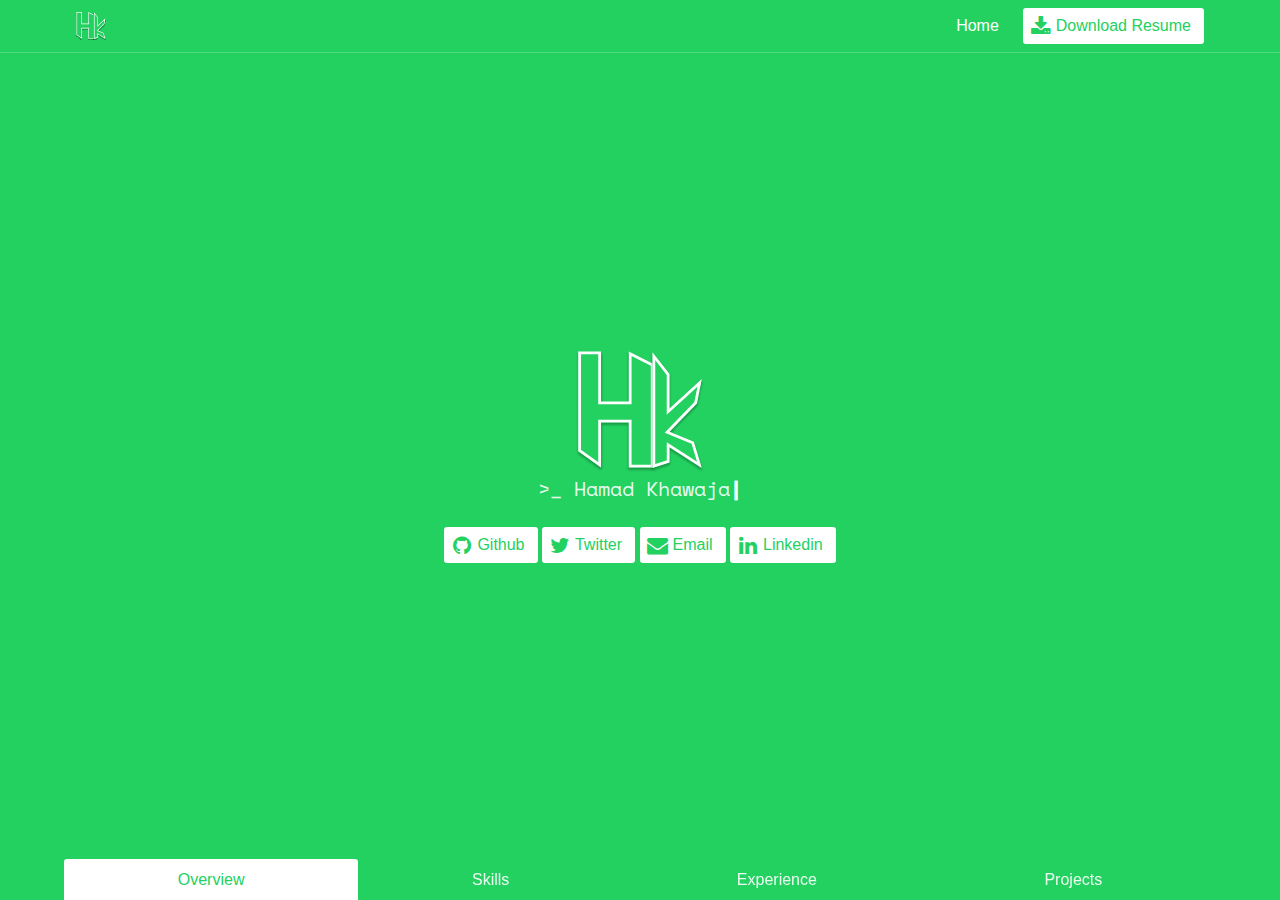
==== index.html @ 9fcc9eed "google analytics" ====
<html>
<head>
<link rel="stylesheet" href="https://maxcdn.bootstrapcdn.com/font-awesome/4.7.0/css/font-awesome.min.css">
<link href="https://fonts.googleapis.com/css?family=Eczar|Space+Mono" rel="stylesheet">
<link rel="stylesheet" href="css/bulma.css">
<link rel="shortcut icon" href="images/favicon.ico" type="image/x-icon">
<meta name="twitter:site" content="@hamadkh">
<meta name="twitter:title" content="khawaja hamad">
<meta name="twitter:description" content="Travel, Technology and Tea.">
<meta name="twitter:image" content="hhttps://pbs.twimg.com/profile_images/726764802987667456/xg8Z3Ock.jpg">
<meta name="keywords" content="resume,connecticut,portfolio,computer science,ct,software,engineer,developer">
<meta name="Description" content="portfolio website of software developer in connecticut">
</head>
<body>
  <section class="hero is-success is-fullheight">
    <!-- Hero header: will stick at the top -->
    <div class="hero-head">
      <header class="nav">
        <div class="container">
          <div class="nav-left">
            <a href="index.html" class="nav-item">
              <img src="images/Logo2.svg"></img>
            </a>
          </div>
          <span class="nav-toggle">
            <span></span>
            <span></span>
            <span></span>
          </span>
          <div class="nav-right nav-menu">
            <a href="index.html" class="nav-item is-active">
              Home
            </a>
            <span class="nav-item">
              <a href="https://github.com/hamadkh/hamadkh.github.io/blob/master/extra/khawajahamad.pdf" download="khawajahamad.pdf" class="button is-success is-inverted">
                <span class="icon">
                  <i class="fa fa-download"></i>
                </span>
                <span>Download Resume</span>
              </a>
            </span>
          </div>
        </div>
      </header>
    </div>

    <!-- Hero content: will be in the middle -->
    <div class="hero-body">
      <div class="container has-text-centered">
        <center><img class="image is-128x128" src="images/Logo2.svg"></img></center>
        <h2 class="subtitle">
        <span id="cmds">
          <b class="me">>_ Hamad Khawaja</b><span id="cursor">|</span>
        </h2>
        <a href="https://github.com/hamadkh" class="button is-success is-inverted">
          <span class="icon">
            <i class="fa fa-github"></i>
          </span>
          <span>Github</span>
        </a>
        <a href="https://twitter.com/KhawajaHamad" class="button is-success is-inverted">
          <span class="icon">
            <i class="fa fa-twitter"></i>
          </span>
          <span>Twitter</span>
        </a>
        <a href="mailto:khawajahamad217@gmail.com" class="button is-success is-inverted">
          <span class="icon">
            <i class="fa fa-envelope"></i>
          </span>
          <span>Email</span>
        </a>
        <a href="https://www.linkedin.com/in/hamad-khawaja-13543383/" class="button is-success is-inverted">
          <span class="icon">
            <i class="fa fa-linkedin"></i>
          </span>
          <span>Linkedin</span>
        </a>
      </div>
    </div>
    <!-- Hero footer: will stick at the bottom -->
    <div class="hero-foot">
      <nav class="tabs is-boxed is-fullwidth">
        <div class="container">
          <ul>
            <li class="is-active"><a href="index.html">Overview</a></li>
            <li><a>Skills</a></li>
            <li><a>Experience</a></li>
            <li><a>Projects</a></li>
          </ul>
        </div>
      </nav>
    </div>
  </section>
  <script>
    (function(i,s,o,g,r,a,m){i['GoogleAnalyticsObject']=r;i[r]=i[r]||function(){
    (i[r].q=i[r].q||[]).push(arguments)},i[r].l=1*new Date();a=s.createElement(o),
    m=s.getElementsByTagName(o)[0];a.async=1;a.src=g;m.parentNode.insertBefore(a,m)
    })(window,document,'script','https://www.google-analytics.com/analytics.js','ga');

    ga('create', 'UA-97578055-1', 'auto');
    ga('send', 'pageview');

  </script>
</body>
</html>
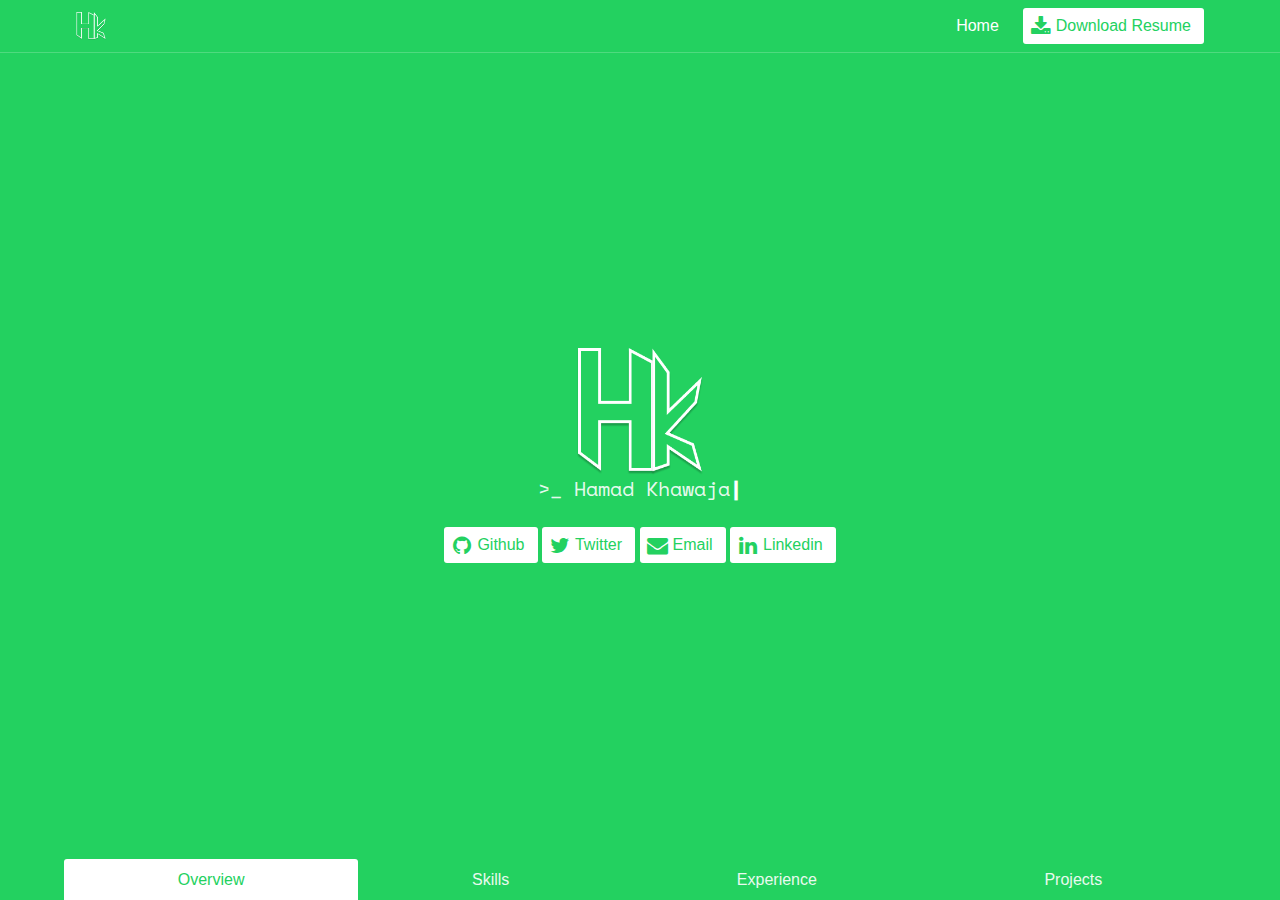
==== commit 640c0a93: "added png" ====
--- a/index.html
+++ b/index.html
@@ -19,7 +19,7 @@
         <div class="container">
           <div class="nav-left">
             <a href="index.html" class="nav-item">
-              <img src="images/Logo2.svg"></img>
+              <img src="images/Logo2.png"></img>
             </a>
           </div>
           <span class="nav-toggle">
@@ -47,7 +47,7 @@
     <!-- Hero content: will be in the middle -->
     <div class="hero-body">
       <div class="container has-text-centered">
-        <center><img class="image is-128x128" src="images/Logo2.svg"></img></center>
+        <center><img class="image is-128x128" src="images/Logo2.png"></img></center>
         <h2 class="subtitle">
         <span id="cmds">
           <b class="me">>_ Hamad Khawaja</b><span id="cursor">|</span>
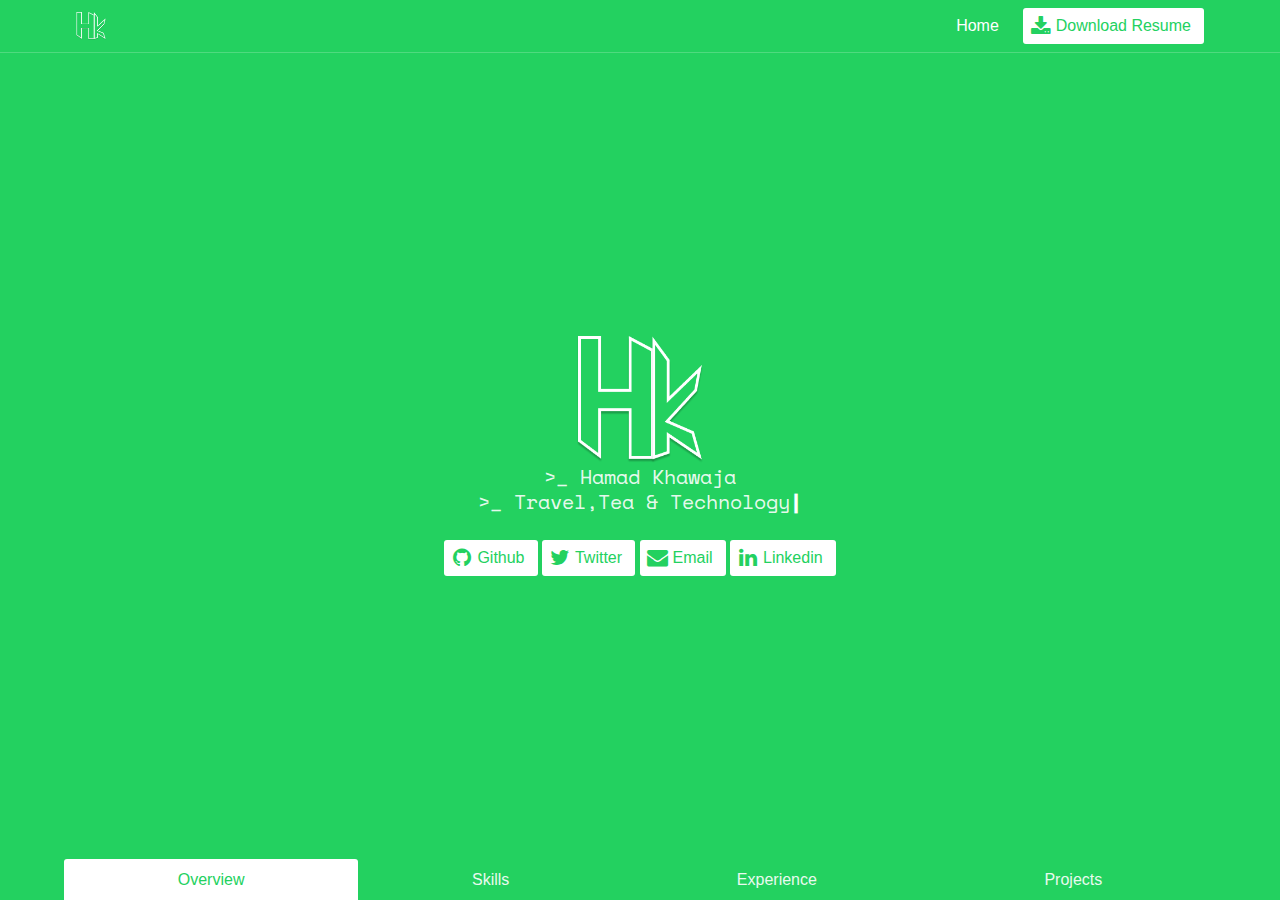
==== commit bf1dd6b2: "experience update" ====
--- a/index.html
+++ b/index.html
@@ -10,6 +10,7 @@
 <meta name="twitter:image" content="hhttps://pbs.twimg.com/profile_images/726764802987667456/xg8Z3Ock.jpg">
 <meta name="keywords" content="resume,connecticut,portfolio,computer science,ct,software,engineer,developer">
 <meta name="Description" content="portfolio website of software developer in connecticut">
+<title>Hamad Khawaja</title>
 </head>
 <body>
   <section class="hero is-success is-fullheight">
@@ -50,7 +51,7 @@
         <center><img class="image is-128x128" src="images/Logo2.png"></img></center>
         <h2 class="subtitle">
         <span id="cmds">
-          <b class="me">>_ Hamad Khawaja</b><span id="cursor">|</span>
+          <b class="me">>_ Hamad Khawaja<br>>_ Travel,Tea & Technology</b><span id="cursor">|</span>
         </h2>
         <a href="https://github.com/hamadkh" class="button is-success is-inverted">
           <span class="icon">
@@ -84,8 +85,8 @@
         <div class="container">
           <ul>
             <li class="is-active"><a href="index.html">Overview</a></li>
-            <li><a>Skills</a></li>
-            <li><a>Experience</a></li>
+            <li><a href="skills.html">Skills</a></li>
+            <li><a href="experience.html">Experience</a></li>
             <li><a>Projects</a></li>
           </ul>
         </div>
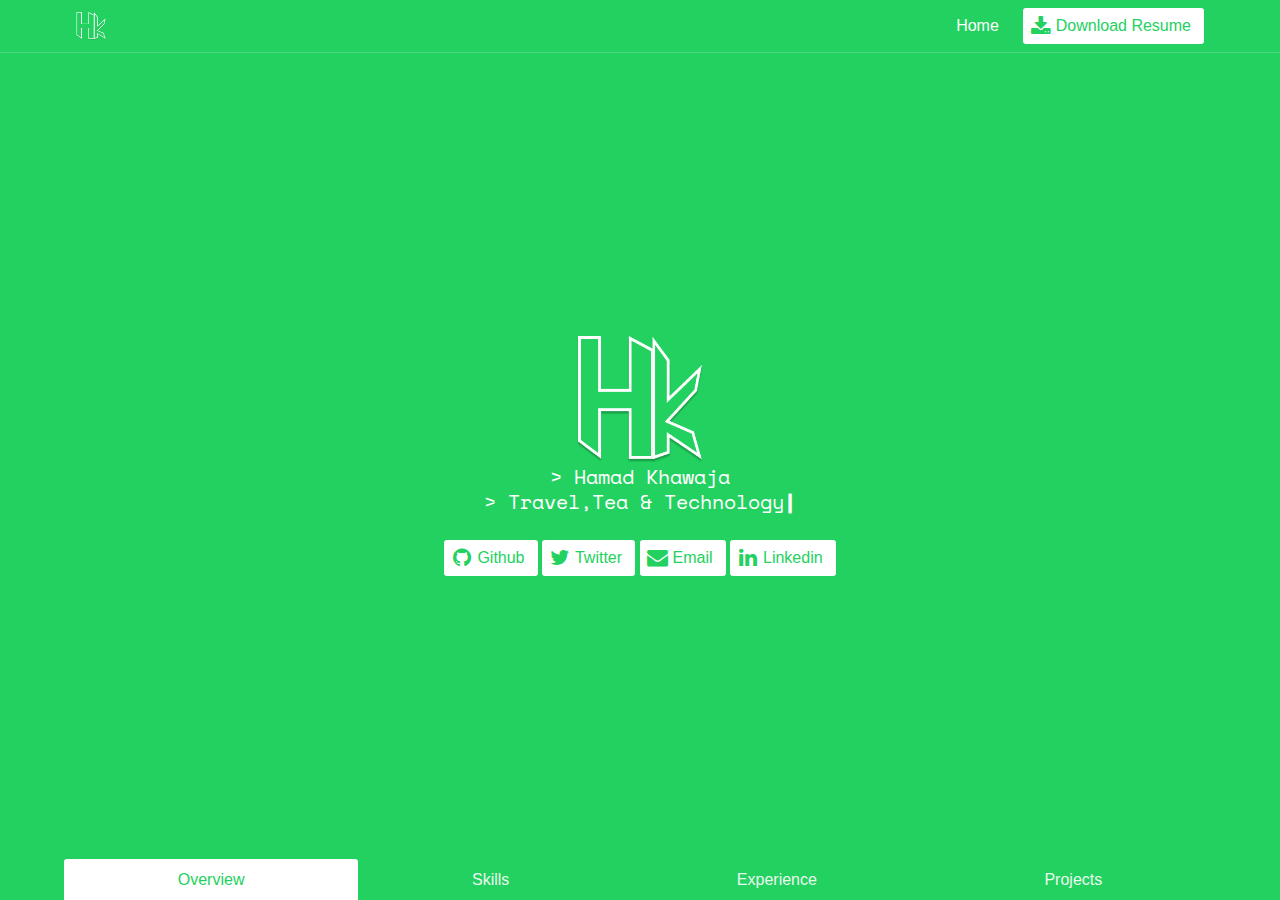
==== commit cd3ffbf6: "finished" ====
--- a/index.html
+++ b/index.html
@@ -51,7 +51,7 @@
         <center><img class="image is-128x128" src="images/Logo2.png"></img></center>
         <h2 class="subtitle">
         <span id="cmds">
-          <b class="me">>_ Hamad Khawaja<br>>_ Travel,Tea & Technology</b><span id="cursor">|</span>
+          <b class="me">> Hamad Khawaja<br>> Travel,Tea & Technology</b><span id="cursor">|</span>
         </h2>
         <a href="https://github.com/hamadkh" class="button is-success is-inverted">
           <span class="icon">
@@ -87,7 +87,7 @@
             <li class="is-active"><a href="index.html">Overview</a></li>
             <li><a href="skills.html">Skills</a></li>
             <li><a href="experience.html">Experience</a></li>
-            <li><a>Projects</a></li>
+            <li><a href="projects.html">Projects</a></li>
           </ul>
         </div>
       </nav>
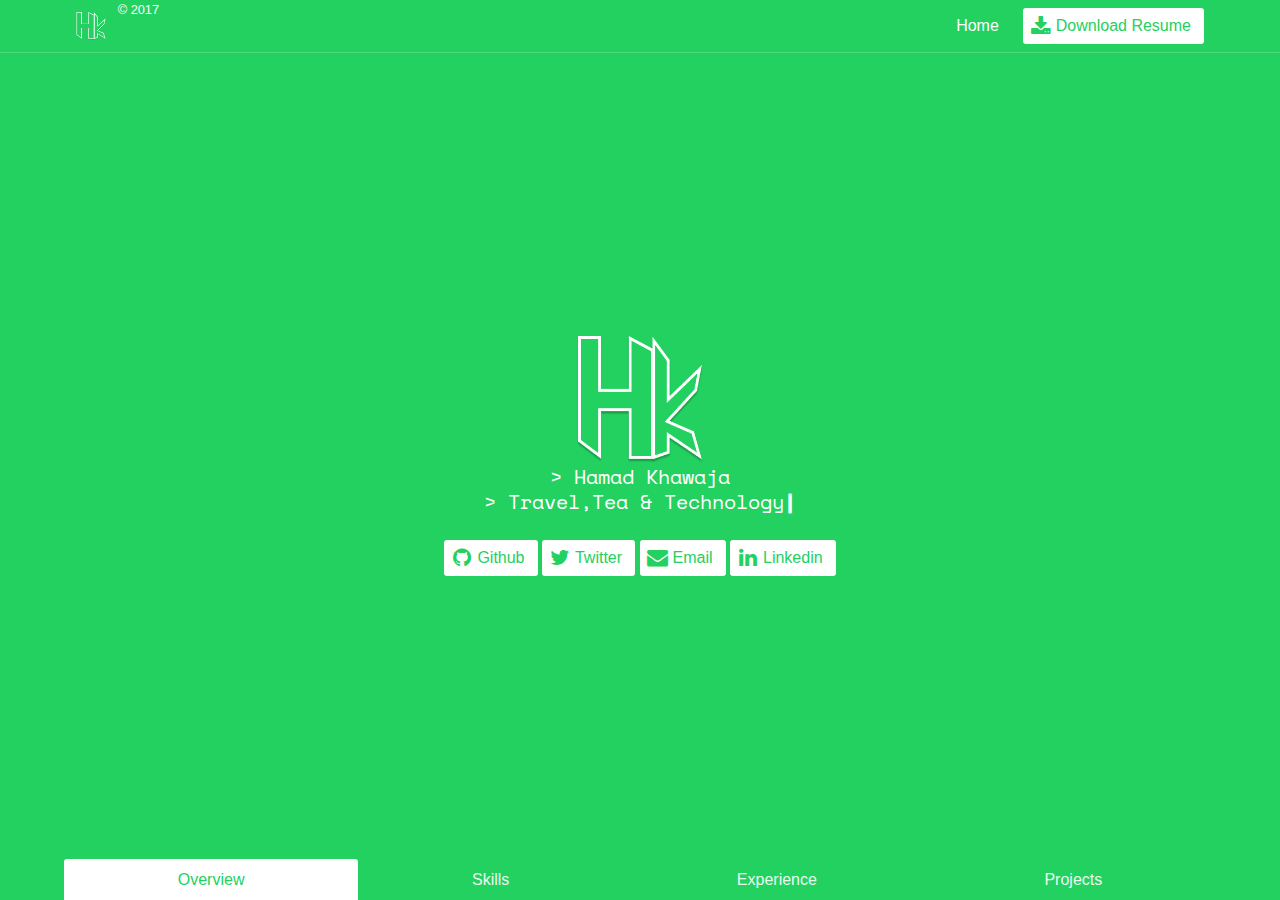
==== commit 37da9d33: "copyrights" ====
--- a/index.html
+++ b/index.html
@@ -21,7 +21,7 @@
           <div class="nav-left">
             <a href="index.html" class="nav-item">
               <img src="images/Logo2.png"></img>
-            </a>
+            </a><small>&copy 2017</small>
           </div>
           <span class="nav-toggle">
             <span></span>
